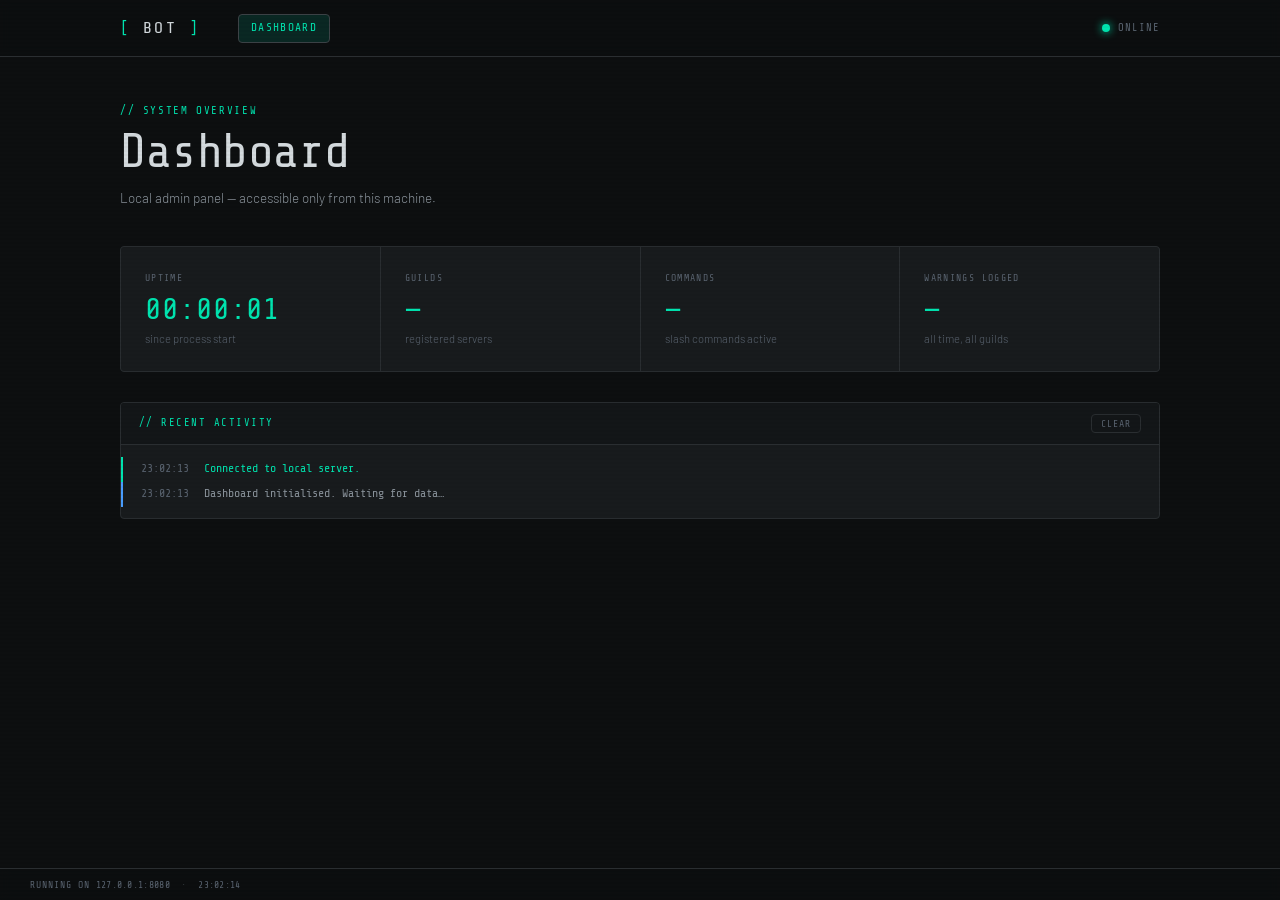
==== web/index.html @ 392c6cf1 "basic web stuff" ====
<!DOCTYPE html>
<html lang="en">
<head>
    <meta charset="UTF-8">
    <meta name="viewport" content="width=device-width, initial-scale=1.0">
    <title>Bot Dashboard</title>
    <link rel="stylesheet" href="style.css">
</head>
<body>

    <div class="scanline"></div>

    <header class="site-header">
        <div class="header-inner">
            <div class="logo">
                <span class="logo-bracket">[</span>
                <span class="logo-text">BOT</span>
                <span class="logo-bracket">]</span>
            </div>
            <nav class="site-nav">
                <a href="index.html" class="nav-link active">Dashboard</a>
                <!-- Add more nav links here as you add pages -->
            </nav>
            <div class="status-badge">
                <span class="status-dot" id="status-dot"></span>
                <span class="status-label" id="status-label">connecting…</span>
            </div>
        </div>
    </header>

    <main class="main-content">

        <section class="hero">
            <p class="hero-eyebrow">// system overview</p>
            <h1 class="hero-title">Dashboard</h1>
            <p class="hero-sub">Local admin panel &mdash; accessible only from this machine.</p>
        </section>

        <div class="card-grid">

            <div class="card" id="card-uptime">
                <div class="card-label">Uptime</div>
                <div class="card-value mono" id="uptime-value">--:--:--</div>
                <div class="card-sub">since process start</div>
            </div>

            <div class="card" id="card-guilds">
                <div class="card-label">Guilds</div>
                <div class="card-value mono" id="guilds-value">&mdash;</div>
                <div class="card-sub">registered servers</div>
            </div>

            <div class="card" id="card-commands">
                <div class="card-label">Commands</div>
                <div class="card-value mono" id="commands-value">&mdash;</div>
                <div class="card-sub">slash commands active</div>
            </div>

            <div class="card" id="card-warnings">
                <div class="card-label">Warnings Logged</div>
                <div class="card-value mono" id="warnings-value">&mdash;</div>
                <div class="card-sub">all time, all guilds</div>
            </div>

        </div>

        <section class="log-section">
            <div class="log-header">
                <span class="log-title">// recent activity</span>
                <button class="log-clear-btn" id="log-clear">clear</button>
            </div>
            <div class="log-body" id="log-body">
                <div class="log-line log-info">
                    <span class="log-time" id="init-time"></span>
                    <span class="log-msg">Dashboard initialised. Waiting for data&hellip;</span>
                </div>
            </div>
        </section>

    </main>

    <footer class="site-footer">
        <span>running on <span class="mono">127.0.0.1:8080</span></span>
        <span class="footer-sep">&middot;</span>
        <span id="footer-time" class="mono"></span>
    </footer>

    <script src="script.js"></script>
</body>
</html>
---- web/style.css ----
/* ============================================================
   style.css  –  shared styles for all dashboard pages
   Aesthetic: dark terminal / industrial monochrome
   ============================================================ */

/* ── Google Fonts ─────────────────────────────────────────── */
@import url('https://fonts.googleapis.com/css2?family=Share+Tech+Mono&family=Barlow:wght@300;400;600&display=swap');

/* ── Design tokens ────────────────────────────────────────── */
:root {
    --bg:           #0d0f10;
    --bg-raised:    #131618;
    --bg-card:      #181b1d;
    --border:       #2a2e31;
    --border-hi:    #3d4347;

    --text:         #d4dade;
    --text-muted:   #5a6470;
    --text-dim:     #8a939b;

    --accent:       #00e5b0;       /* teal-green */
    --accent-dim:   #00b38a;
    --accent-glow:  rgba(0, 229, 176, 0.12);

    --warn:         #f0a500;
    --danger:       #e05050;
    --info:         #4a9eff;

    --font-body:    'Barlow', sans-serif;
    --font-mono:    'Share Tech Mono', monospace;

    --radius:       4px;
    --transition:   160ms ease;
}

/* ── Reset ────────────────────────────────────────────────── */
*, *::before, *::after { box-sizing: border-box; margin: 0; padding: 0; }

html {
    font-size: 15px;
    scroll-behavior: smooth;
}

body {
    background: var(--bg);
    color: var(--text);
    font-family: var(--font-body);
    font-weight: 300;
    line-height: 1.6;
    min-height: 100vh;
    overflow-x: hidden;
}

/* ── CRT scanline overlay ─────────────────────────────────── */
.scanline {
    pointer-events: none;
    position: fixed;
    inset: 0;
    z-index: 9999;
    background: repeating-linear-gradient(
        to bottom,
        transparent 0px,
        transparent 2px,
        rgba(0,0,0,0.08) 2px,
        rgba(0,0,0,0.08) 4px
    );
    opacity: 0.35;
}

/* ── Typography helpers ───────────────────────────────────── */
.mono {
    font-family: var(--font-mono);
    letter-spacing: 0.03em;
}

/* ── Header ───────────────────────────────────────────────── */
.site-header {
    position: sticky;
    top: 0;
    z-index: 100;
    background: rgba(13, 15, 16, 0.92);
    border-bottom: 1px solid var(--border);
    backdrop-filter: blur(6px);
}

.header-inner {
    max-width: 1100px;
    margin: 0 auto;
    padding: 0 2rem;
    height: 56px;
    display: flex;
    align-items: center;
    gap: 2rem;
}

.logo {
    font-family: var(--font-mono);
    font-size: 1.1rem;
    letter-spacing: 0.15em;
    user-select: none;
}

.logo-bracket { color: var(--accent); }
.logo-text    { color: var(--text);   }

.site-nav {
    display: flex;
    gap: 0.25rem;
    margin-left: 0.5rem;
}

.nav-link {
    font-family: var(--font-mono);
    font-size: 0.75rem;
    text-transform: uppercase;
    letter-spacing: 0.12em;
    text-decoration: none;
    color: var(--text-muted);
    padding: 0.3rem 0.8rem;
    border: 1px solid transparent;
    border-radius: var(--radius);
    transition: color var(--transition), border-color var(--transition),
                background var(--transition);
}

.nav-link:hover,
.nav-link.active {
    color: var(--accent);
    border-color: var(--border-hi);
    background: var(--accent-glow);
}

/* Status badge – pushed to the right */
.status-badge {
    margin-left: auto;
    display: flex;
    align-items: center;
    gap: 0.5rem;
    font-family: var(--font-mono);
    font-size: 0.7rem;
    text-transform: uppercase;
    letter-spacing: 0.1em;
    color: var(--text-muted);
}

.status-dot {
    width: 8px;
    height: 8px;
    border-radius: 50%;
    background: var(--text-muted);
    transition: background var(--transition), box-shadow var(--transition);
}

.status-dot.online {
    background: var(--accent);
    box-shadow: 0 0 8px var(--accent);
    animation: pulse 2.4s ease-in-out infinite;
}

.status-dot.offline {
    background: var(--danger);
}

@keyframes pulse {
    0%, 100% { opacity: 1; }
    50%       { opacity: 0.4; }
}

/* ── Main layout ──────────────────────────────────────────── */
.main-content {
    max-width: 1100px;
    margin: 0 auto;
    padding: 3rem 2rem 5rem;
}

/* ── Hero ─────────────────────────────────────────────────── */
.hero {
    margin-bottom: 2.5rem;
    animation: fadeUp 0.5s ease both;
}

.hero-eyebrow {
    font-family: var(--font-mono);
    font-size: 0.72rem;
    color: var(--accent);
    letter-spacing: 0.15em;
    text-transform: uppercase;
    margin-bottom: 0.35rem;
}

.hero-title {
    font-family: var(--font-mono);
    font-size: clamp(2rem, 5vw, 3.2rem);
    font-weight: 400;
    color: var(--text);
    line-height: 1.15;
    letter-spacing: -0.01em;
}

.hero-sub {
    font-size: 0.9rem;
    color: var(--text-dim);
    margin-top: 0.5rem;
}

/* ── Stat cards ───────────────────────────────────────────── */
.card-grid {
    display: grid;
    grid-template-columns: repeat(auto-fill, minmax(220px, 1fr));
    gap: 1px;
    background: var(--border);
    border: 1px solid var(--border);
    border-radius: var(--radius);
    overflow: hidden;
    margin-bottom: 2rem;
}

.card {
    background: var(--bg-card);
    padding: 1.5rem 1.6rem;
    transition: background var(--transition);
}

.card:hover { background: var(--bg-raised); }

.card-label {
    font-family: var(--font-mono);
    font-size: 0.65rem;
    text-transform: uppercase;
    letter-spacing: 0.14em;
    color: var(--text-muted);
    margin-bottom: 0.6rem;
}

.card-value {
    font-size: 2rem;
    color: var(--accent);
    line-height: 1;
    margin-bottom: 0.4rem;
    transition: color var(--transition);
}

.card-sub {
    font-size: 0.75rem;
    color: var(--text-muted);
}

/* ── Activity log ─────────────────────────────────────────── */
.log-section {
    border: 1px solid var(--border);
    border-radius: var(--radius);
    background: var(--bg-card);
    overflow: hidden;
    animation: fadeUp 0.5s 0.1s ease both;
}

.log-header {
    display: flex;
    align-items: center;
    justify-content: space-between;
    padding: 0.75rem 1.2rem;
    border-bottom: 1px solid var(--border);
    background: var(--bg-raised);
}

.log-title {
    font-family: var(--font-mono);
    font-size: 0.7rem;
    text-transform: uppercase;
    letter-spacing: 0.14em;
    color: var(--accent);
}

.log-clear-btn {
    font-family: var(--font-mono);
    font-size: 0.65rem;
    text-transform: uppercase;
    letter-spacing: 0.1em;
    background: none;
    border: 1px solid var(--border);
    color: var(--text-muted);
    border-radius: var(--radius);
    padding: 0.2rem 0.6rem;
    cursor: pointer;
    transition: color var(--transition), border-color var(--transition);
}

.log-clear-btn:hover {
    color: var(--accent);
    border-color: var(--accent-dim);
}

.log-body {
    padding: 0.75rem 0;
    max-height: 320px;
    overflow-y: auto;
    scrollbar-width: thin;
    scrollbar-color: var(--border) transparent;
}

.log-body::-webkit-scrollbar       { width: 4px; }
.log-body::-webkit-scrollbar-thumb { background: var(--border); border-radius: 2px; }

.log-line {
    display: flex;
    gap: 1rem;
    padding: 0.25rem 1.2rem;
    font-family: var(--font-mono);
    font-size: 0.78rem;
    line-height: 1.5;
    animation: fadeIn 0.2s ease both;
    border-left: 2px solid transparent;
    transition: background var(--transition);
}

.log-line:hover { background: var(--bg-raised); }

.log-time {
    color: var(--text-muted);
    white-space: nowrap;
    min-width: 8ch;
    flex-shrink: 0;
}

.log-msg { color: var(--text-dim); }

/* Log level colours */
.log-info   { border-left-color: var(--info);   }
.log-warn   { border-left-color: var(--warn);   }
.log-warn .log-msg   { color: var(--warn);  }
.log-error  { border-left-color: var(--danger); }
.log-error .log-msg  { color: var(--danger); }
.log-ok     { border-left-color: var(--accent); }
.log-ok .log-msg     { color: var(--accent); }

/* ── Footer ───────────────────────────────────────────────── */
.site-footer {
    position: fixed;
    bottom: 0;
    left: 0;
    right: 0;
    background: rgba(13, 15, 16, 0.92);
    border-top: 1px solid var(--border);
    padding: 0.5rem 2rem;
    display: flex;
    align-items: center;
    gap: 0.75rem;
    font-family: var(--font-mono);
    font-size: 0.65rem;
    color: var(--text-muted);
    text-transform: uppercase;
    letter-spacing: 0.1em;
    backdrop-filter: blur(6px);
}

.footer-sep { color: var(--border-hi); }

/* ── Animations ───────────────────────────────────────────── */
@keyframes fadeUp {
    from { opacity: 0; transform: translateY(12px); }
    to   { opacity: 1; transform: translateY(0);    }
}

@keyframes fadeIn {
    from { opacity: 0; }
    to   { opacity: 1; }
}

/* ── Utility: blinking cursor ─────────────────────────────── */
.cursor::after {
    content: '▋';
    color: var(--accent);
    animation: blink 1s step-end infinite;
}

@keyframes blink {
    0%, 100% { opacity: 1; }
    50%       { opacity: 0; }
}

/* ── Responsive tweaks ────────────────────────────────────── */
@media (max-width: 640px) {
    .header-inner { padding: 0 1rem; gap: 1rem; }
    .main-content { padding: 2rem 1rem 4rem; }
    .card-grid    { grid-template-columns: 1fr 1fr; }
    .site-footer  { padding: 0.5rem 1rem; }
}
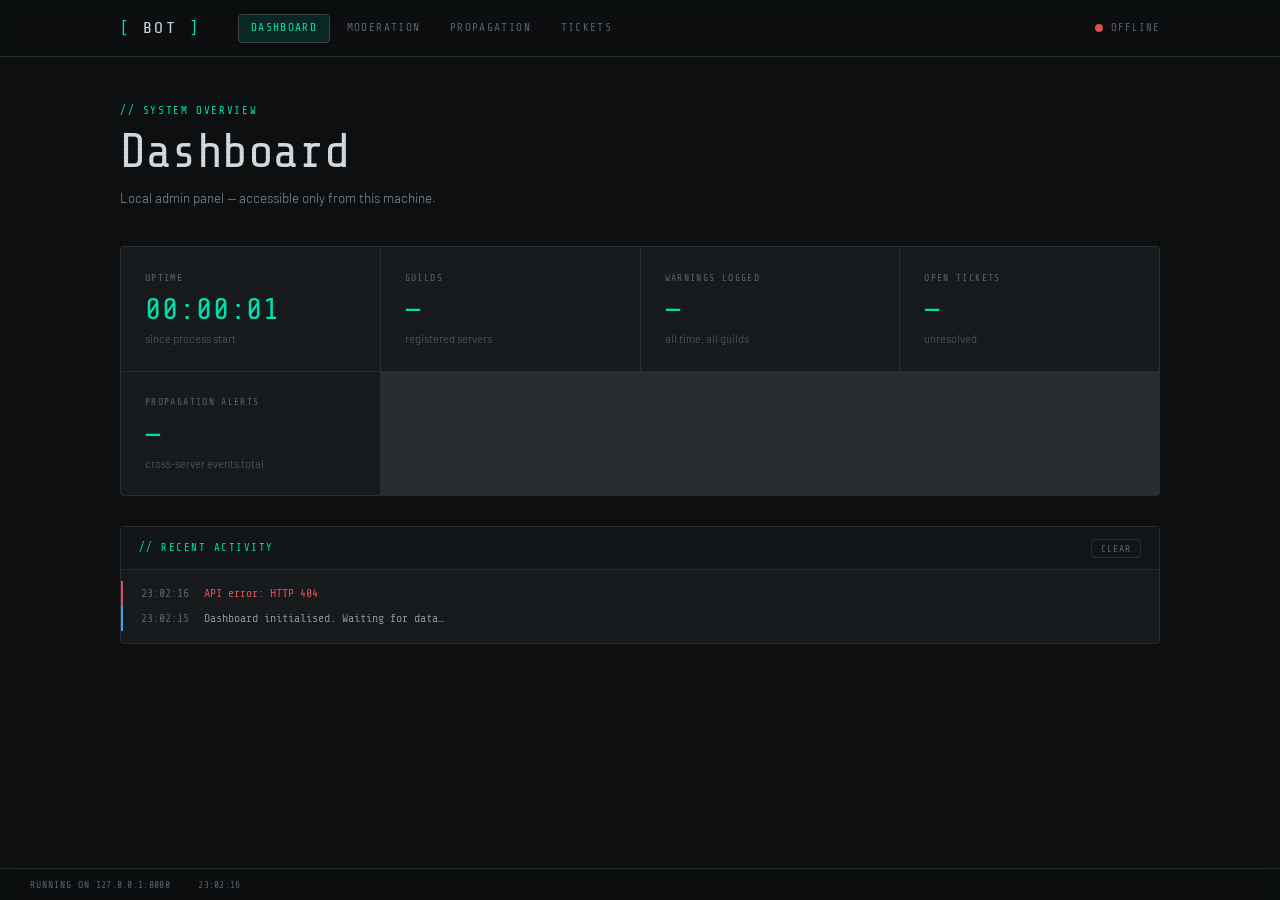
==== commit bc01f6e5: "MOAR WEB STUFF!!!" ====
--- a/web/index.html
+++ b/web/index.html
@@ -18,8 +18,10 @@
                 <span class="logo-bracket">]</span>
             </div>
             <nav class="site-nav">
-                <a href="index.html" class="nav-link active">Dashboard</a>
-                <!-- Add more nav links here as you add pages -->
+                <a href="index.html"       class="nav-link active">Dashboard</a>
+                <a href="moderation.html"  class="nav-link">Moderation</a>
+                <a href="propagation.html" class="nav-link">Propagation</a>
+                <a href="tickets.html"     class="nav-link">Tickets</a>
             </nav>
             <div class="status-badge">
                 <span class="status-dot" id="status-dot"></span>
@@ -37,31 +39,31 @@
         </section>
 
         <div class="card-grid">
-
             <div class="card" id="card-uptime">
                 <div class="card-label">Uptime</div>
                 <div class="card-value mono" id="uptime-value">--:--:--</div>
                 <div class="card-sub">since process start</div>
             </div>
-
             <div class="card" id="card-guilds">
                 <div class="card-label">Guilds</div>
                 <div class="card-value mono" id="guilds-value">&mdash;</div>
                 <div class="card-sub">registered servers</div>
             </div>
-
-            <div class="card" id="card-commands">
-                <div class="card-label">Commands</div>
-                <div class="card-value mono" id="commands-value">&mdash;</div>
-                <div class="card-sub">slash commands active</div>
-            </div>
-
             <div class="card" id="card-warnings">
                 <div class="card-label">Warnings Logged</div>
                 <div class="card-value mono" id="warnings-value">&mdash;</div>
                 <div class="card-sub">all time, all guilds</div>
             </div>
-
+            <div class="card" id="card-tickets">
+                <div class="card-label">Open Tickets</div>
+                <div class="card-value mono" id="tickets-value">&mdash;</div>
+                <div class="card-sub">unresolved</div>
+            </div>
+            <div class="card" id="card-propagation">
+                <div class="card-label">Propagation Alerts</div>
+                <div class="card-value mono" id="prop-value">&mdash;</div>
+                <div class="card-sub">cross-server events total</div>
+            </div>
         </div>
 
         <section class="log-section">
@@ -86,5 +88,24 @@
     </footer>
 
     <script src="script.js"></script>
+    <script>
+    async function refreshStatus() {
+        const data = await apiGet('/api/status');
+        if (!data) { setStatus('offline'); return; }
+        setStatus('online');
+        setCardValue('card-guilds',      data.guild_count);
+        setCardValue('card-warnings',    data.warning_count);
+        setCardValue('card-tickets',     data.open_tickets);
+        setCardValue('card-propagation', data.propagation_events);
+        appendLog('Status refreshed.', LogLevel.OK);
+    }
+
+    document.addEventListener('DOMContentLoaded', () => {
+        startFooterClock();
+        startUptimeClock();
+        refreshStatus();
+        setInterval(refreshStatus, 15000);
+    });
+    </script>
 </body>
 </html>
--- a/web/style.css
+++ b/web/style.css
@@ -384,4 +384,594 @@
     .main-content { padding: 2rem 1rem 4rem; }
     .card-grid    { grid-template-columns: 1fr 1fr; }
     .site-footer  { padding: 0.5rem 1rem; }
+}
+
+/* ============================================================
+   EXTENDED STYLES – tables, filters, pages, components
+   ============================================================ */
+
+/* ── Filter bar ───────────────────────────────────────────── */
+.filter-bar {
+    display: flex;
+    align-items: flex-end;
+    flex-wrap: wrap;
+    gap: 1rem 1.5rem;
+    margin-bottom: 1.5rem;
+    padding: 1rem 1.2rem;
+    background: var(--bg-card);
+    border: 1px solid var(--border);
+    border-radius: var(--radius);
+    animation: fadeUp 0.4s ease both;
+}
+
+.filter-group {
+    display: flex;
+    flex-direction: column;
+    gap: 0.3rem;
+}
+
+.filter-label {
+    font-family: var(--font-mono);
+    font-size: 0.6rem;
+    text-transform: uppercase;
+    letter-spacing: 0.14em;
+    color: var(--text-muted);
+}
+
+.filter-select {
+    font-family: var(--font-mono);
+    font-size: 0.78rem;
+    background: var(--bg-raised);
+    color: var(--text);
+    border: 1px solid var(--border);
+    border-radius: var(--radius);
+    padding: 0.35rem 0.7rem;
+    outline: none;
+    cursor: pointer;
+    transition: border-color var(--transition);
+    min-width: 200px;
+}
+.filter-select:focus { border-color: var(--accent-dim); }
+
+.filter-input {
+    font-family: var(--font-mono);
+    font-size: 0.78rem;
+    background: var(--bg-raised);
+    color: var(--text);
+    border: 1px solid var(--border);
+    border-radius: var(--radius);
+    padding: 0.35rem 0.7rem;
+    outline: none;
+    transition: border-color var(--transition);
+    min-width: 200px;
+}
+.filter-input.small { min-width: 140px; }
+.filter-input:focus  { border-color: var(--accent-dim); }
+.filter-input::placeholder { color: var(--text-muted); }
+
+/* ── Tab bar ──────────────────────────────────────────────── */
+.tab-bar {
+    display: flex;
+    gap: 2px;
+}
+
+.tab {
+    font-family: var(--font-mono);
+    font-size: 0.68rem;
+    text-transform: uppercase;
+    letter-spacing: 0.1em;
+    background: var(--bg-raised);
+    color: var(--text-muted);
+    border: 1px solid var(--border);
+    border-radius: var(--radius);
+    padding: 0.28rem 0.65rem;
+    cursor: pointer;
+    transition: color var(--transition), background var(--transition),
+                border-color var(--transition);
+    white-space: nowrap;
+}
+.tab:hover  { color: var(--text); border-color: var(--border-hi); }
+.tab.active {
+    color: var(--accent);
+    background: var(--accent-glow);
+    border-color: var(--accent-dim);
+}
+
+.tab-emoji { font-size: 0.75rem; }
+
+/* ── Buttons ──────────────────────────────────────────────── */
+.btn-refresh {
+    font-family: var(--font-mono);
+    font-size: 0.7rem;
+    background: none;
+    border: 1px solid var(--border);
+    color: var(--text-muted);
+    border-radius: var(--radius);
+    padding: 0.35rem 0.8rem;
+    cursor: pointer;
+    margin-left: auto;
+    transition: color var(--transition), border-color var(--transition);
+}
+.btn-refresh:hover { color: var(--accent); border-color: var(--accent-dim); }
+.btn-refresh.small { padding: 0.2rem 0.5rem; font-size: 0.65rem; margin-left: 0; }
+
+.btn-primary {
+    font-family: var(--font-mono);
+    font-size: 0.72rem;
+    background: var(--accent-glow);
+    color: var(--accent);
+    border: 1px solid var(--accent-dim);
+    border-radius: var(--radius);
+    padding: 0.35rem 0.9rem;
+    cursor: pointer;
+    transition: background var(--transition), box-shadow var(--transition);
+}
+.btn-primary:hover { background: rgba(0,229,176,0.2); box-shadow: 0 0 8px var(--accent-glow); }
+
+.btn-danger {
+    font-family: var(--font-mono);
+    font-size: 0.72rem;
+    background: rgba(224,80,80,0.1);
+    color: var(--danger);
+    border: 1px solid rgba(224,80,80,0.35);
+    border-radius: var(--radius);
+    padding: 0.35rem 0.9rem;
+    cursor: pointer;
+    transition: background var(--transition);
+}
+.btn-danger:hover { background: rgba(224,80,80,0.2); }
+
+.btn-sm {
+    font-family: var(--font-mono);
+    font-size: 0.65rem;
+    border-radius: var(--radius);
+    padding: 0.18rem 0.55rem;
+    cursor: pointer;
+    border: 1px solid;
+    transition: background var(--transition);
+}
+.btn-sm.btn-danger-sm { background: rgba(224,80,80,0.08); color: var(--danger); border-color: rgba(224,80,80,0.3); }
+.btn-sm.btn-danger-sm:hover { background: rgba(224,80,80,0.2); }
+.btn-sm.btn-ok  { background: var(--accent-glow); color: var(--accent); border-color: var(--accent-dim); }
+.btn-sm.btn-ok:hover { background: rgba(0,229,176,0.2); }
+
+/* ── Page buttons ─────────────────────────────────────────── */
+.btn-page {
+    font-family: var(--font-mono);
+    font-size: 0.68rem;
+    background: none;
+    border: 1px solid var(--border);
+    color: var(--text-muted);
+    border-radius: var(--radius);
+    padding: 0.28rem 0.7rem;
+    cursor: pointer;
+    transition: color var(--transition), border-color var(--transition);
+}
+.btn-page:hover:not(:disabled) { color: var(--accent); border-color: var(--accent-dim); }
+.btn-page:disabled { opacity: 0.3; cursor: default; }
+
+.pagination {
+    display: flex;
+    align-items: center;
+    gap: 1rem;
+    margin-top: 1rem;
+}
+.page-info {
+    font-family: var(--font-mono);
+    font-size: 0.68rem;
+    color: var(--text-muted);
+}
+
+/* ── Data tables ──────────────────────────────────────────── */
+.table-container {
+    border: 1px solid var(--border);
+    border-radius: var(--radius);
+    overflow: hidden;
+    animation: fadeUp 0.4s 0.05s ease both;
+    margin-bottom: 1rem;
+}
+
+.table-status {
+    padding: 2rem;
+    text-align: center;
+    font-family: var(--font-mono);
+    font-size: 0.75rem;
+    color: var(--text-muted);
+}
+
+.data-table {
+    width: 100%;
+    border-collapse: collapse;
+    font-size: 0.82rem;
+}
+
+.data-table thead tr {
+    background: var(--bg-raised);
+    border-bottom: 1px solid var(--border);
+}
+
+.data-table th {
+    font-family: var(--font-mono);
+    font-size: 0.62rem;
+    text-transform: uppercase;
+    letter-spacing: 0.12em;
+    color: var(--text-muted);
+    padding: 0.6rem 1rem;
+    text-align: left;
+    white-space: nowrap;
+    font-weight: 400;
+}
+
+.data-table td {
+    padding: 0.55rem 1rem;
+    border-bottom: 1px solid rgba(42,46,49,0.6);
+    vertical-align: top;
+    line-height: 1.4;
+}
+
+.data-table tr:last-child td { border-bottom: none; }
+
+.data-table tbody tr {
+    transition: background var(--transition);
+}
+.data-table tbody tr:hover { background: var(--bg-raised); }
+.data-table tbody tr.clickable-row { cursor: pointer; }
+
+.col-time   { min-width: 140px; }
+.col-action { min-width: 90px;  }
+.col-id     { min-width: 100px; }
+.col-id-sm  { min-width: 50px;  }
+.col-reason { width: 100%;      }
+
+.muted   { color: var(--text-muted); }
+.reason-cell { color: var(--text-dim); max-width: 320px; word-break: break-word; }
+.subject-cell { font-weight: 400; max-width: 240px; word-break: break-word; }
+.empty-row { text-align: center; color: var(--text-muted); font-family: var(--font-mono); font-size: 0.75rem; }
+.unassigned { color: var(--text-muted); }
+
+.copyable { cursor: pointer; }
+.copyable:hover { color: var(--accent); }
+
+/* ── Badges ───────────────────────────────────────────────── */
+.badge {
+    display: inline-block;
+    font-family: var(--font-mono);
+    font-size: 0.62rem;
+    text-transform: uppercase;
+    letter-spacing: 0.08em;
+    padding: 0.15rem 0.45rem;
+    border-radius: 2px;
+    border: 1px solid;
+    white-space: nowrap;
+}
+
+/* action type badges */
+.badge-action-0 { color: var(--warn);   border-color: rgba(240,165,0,0.4);   background: rgba(240,165,0,0.08); }
+.badge-action-1 { color: var(--info);   border-color: rgba(74,158,255,0.4);  background: rgba(74,158,255,0.08); }
+.badge-action-2 { color: var(--danger); border-color: rgba(224,80,80,0.4);   background: rgba(224,80,80,0.08); }
+.badge-action-3 { color: #c084fc;       border-color: rgba(192,132,252,0.4); background: rgba(192,132,252,0.08); }
+
+/* ticket status */
+.status-open      { color: var(--accent); border-color: var(--accent-dim); background: var(--accent-glow); }
+.status-progress  { color: var(--info);   border-color: rgba(74,158,255,0.4); background: rgba(74,158,255,0.08); }
+.status-pending   { color: var(--warn);   border-color: rgba(240,165,0,0.4);  background: rgba(240,165,0,0.08); }
+.status-resolved  { color: var(--text-muted); border-color: var(--border); background: transparent; }
+.status-closed    { color: var(--text-muted); border-color: var(--border); background: transparent; opacity: 0.6; }
+
+/* ticket priority */
+.pri-low    { color: var(--text-muted); border-color: var(--border);          background: transparent; }
+.pri-medium { color: var(--info);       border-color: rgba(74,158,255,0.3);   background: rgba(74,158,255,0.06); }
+.pri-high   { color: var(--warn);       border-color: rgba(240,165,0,0.3);    background: rgba(240,165,0,0.06); }
+.pri-urgent { color: var(--danger);     border-color: rgba(224,80,80,0.3);    background: rgba(224,80,80,0.06); }
+
+/* propagation badges */
+.badge-ok      { color: var(--accent); border-color: var(--accent-dim); background: var(--accent-glow); }
+.badge-muted   { color: var(--text-muted); border-color: var(--border); background: transparent; }
+.badge-danger  { color: var(--danger);  border-color: rgba(224,80,80,0.4); background: rgba(224,80,80,0.08); }
+
+/* ── Warning lookup sub-section ───────────────────────────── */
+.sub-section {
+    border: 1px solid var(--border);
+    border-radius: var(--radius);
+    background: var(--bg-card);
+    overflow: hidden;
+    margin-bottom: 1.5rem;
+    animation: fadeUp 0.4s ease both;
+}
+
+.sub-section-header {
+    padding: 0.6rem 1.2rem;
+    background: var(--bg-raised);
+    border-bottom: 1px solid var(--border);
+}
+
+.sub-section-title {
+    font-family: var(--font-mono);
+    font-size: 0.68rem;
+    text-transform: uppercase;
+    letter-spacing: 0.14em;
+    color: var(--accent);
+}
+
+.lookup-row {
+    display: flex;
+    gap: 0.5rem;
+    padding: 0.8rem 1.2rem;
+    border-bottom: 1px solid var(--border);
+}
+
+#warning-results { padding: 0; }
+#warning-results .data-table { border: none; }
+.lookup-loading, .lookup-empty, .lookup-error {
+    font-family: var(--font-mono);
+    font-size: 0.75rem;
+    color: var(--text-muted);
+    padding: 0.8rem 1.2rem;
+}
+.lookup-count {
+    font-family: var(--font-mono);
+    font-size: 0.68rem;
+    color: var(--accent);
+    padding: 0.5rem 1.2rem 0;
+    letter-spacing: 0.08em;
+}
+
+/* ── Split layout (propagation page) ─────────────────────── */
+.split-layout {
+    display: grid;
+    grid-template-columns: 320px 1fr;
+    gap: 1px;
+    background: var(--border);
+    border: 1px solid var(--border);
+    border-radius: var(--radius);
+    overflow: hidden;
+    margin-bottom: 1.5rem;
+    animation: fadeUp 0.4s ease both;
+}
+
+.split-pane {
+    background: var(--bg-card);
+    min-width: 0;
+}
+
+.pane-header {
+    display: flex;
+    align-items: center;
+    justify-content: space-between;
+    padding: 0.65rem 1.2rem;
+    background: var(--bg-raised);
+    border-bottom: 1px solid var(--border);
+}
+
+.pane-title {
+    font-family: var(--font-mono);
+    font-size: 0.68rem;
+    text-transform: uppercase;
+    letter-spacing: 0.14em;
+    color: var(--accent);
+}
+
+.pane-actions {
+    display: flex;
+    gap: 0.5rem;
+    align-items: center;
+}
+
+.pane-divider { border-top: 1px solid var(--border); margin: 0.25rem 0; }
+
+.pane-loading, .pane-empty, .pane-error {
+    font-family: var(--font-mono);
+    font-size: 0.72rem;
+    color: var(--text-muted);
+    padding: 1rem 1.2rem;
+}
+
+/* Guild rows */
+.guild-row {
+    display: flex;
+    align-items: center;
+    gap: 0.6rem;
+    padding: 0.65rem 1.2rem;
+    border-bottom: 1px solid rgba(42,46,49,0.5);
+    transition: background var(--transition);
+    flex-wrap: wrap;
+}
+.guild-row:hover { background: var(--bg-raised); }
+.guild-row.guild-blocked { opacity: 0.65; }
+
+.guild-info {
+    display: flex;
+    flex-direction: column;
+    gap: 0.1rem;
+    flex: 1;
+    min-width: 0;
+}
+.guild-id { font-size: 0.8rem; color: var(--text); }
+.guild-full { font-size: 0.62rem; overflow: hidden; text-overflow: ellipsis; }
+.guild-channel { font-size: 0.62rem; }
+
+.guild-badges { display: flex; gap: 0.3rem; flex-shrink: 0; }
+.guild-actions { flex-shrink: 0; }
+
+/* Block form */
+.block-form {
+    display: flex;
+    flex-direction: column;
+    gap: 0.4rem;
+    padding: 0.8rem 1.2rem;
+}
+
+.feedback-msg {
+    font-family: var(--font-mono);
+    font-size: 0.68rem;
+    padding: 0.4rem 1.2rem;
+}
+.feedback-error { color: var(--danger); }
+.feedback-ok    { color: var(--accent); }
+
+/* Evidence link */
+.evidence-link {
+    display: block;
+    font-size: 0.68rem;
+    color: var(--info);
+    text-decoration: none;
+    margin-top: 0.2rem;
+    opacity: 0.75;
+    transition: opacity var(--transition);
+}
+.evidence-link:hover { opacity: 1; }
+
+/* Section header (propagation blocked panel) */
+.section-header {
+    display: flex;
+    align-items: center;
+    gap: 0.75rem;
+    padding: 0.5rem 0;
+    margin-top: 0.5rem;
+    margin-bottom: 0.5rem;
+}
+.section-title {
+    font-family: var(--font-mono);
+    font-size: 0.68rem;
+    text-transform: uppercase;
+    letter-spacing: 0.14em;
+    color: var(--accent);
+}
+
+/* ── Ticket detail drawer ─────────────────────────────────── */
+.detail-drawer {
+    border: 1px solid var(--border);
+    border-radius: var(--radius);
+    background: var(--bg-card);
+    margin-top: 1rem;
+    overflow: hidden;
+    animation: fadeUp 0.25s ease both;
+}
+
+.drawer-header {
+    display: flex;
+    align-items: center;
+    justify-content: space-between;
+    padding: 0.65rem 1.2rem;
+    background: var(--bg-raised);
+    border-bottom: 1px solid var(--border);
+}
+
+.drawer-title {
+    font-family: var(--font-mono);
+    font-size: 0.78rem;
+    color: var(--accent);
+    letter-spacing: 0.06em;
+}
+
+.drawer-close {
+    background: none;
+    border: none;
+    color: var(--text-muted);
+    cursor: pointer;
+    font-size: 0.85rem;
+    transition: color var(--transition);
+    padding: 0.1rem 0.3rem;
+}
+.drawer-close:hover { color: var(--text); }
+
+.drawer-body {
+    padding: 1.2rem;
+}
+
+.drawer-loading, .drawer-error {
+    font-family: var(--font-mono);
+    font-size: 0.75rem;
+    color: var(--text-muted);
+}
+
+/* Detail grid inside drawer */
+.detail-grid {
+    display: grid;
+    grid-template-columns: 140px 1fr;
+    gap: 0 0;
+    border: 1px solid var(--border);
+    border-radius: var(--radius);
+    overflow: hidden;
+    margin-bottom: 1.2rem;
+    font-size: 0.82rem;
+}
+
+.detail-row {
+    display: contents;
+}
+
+.detail-label {
+    font-family: var(--font-mono);
+    font-size: 0.65rem;
+    text-transform: uppercase;
+    letter-spacing: 0.1em;
+    color: var(--text-muted);
+    background: var(--bg-raised);
+    padding: 0.55rem 0.9rem;
+    border-bottom: 1px solid var(--border);
+    display: flex;
+    align-items: center;
+}
+
+.detail-value {
+    padding: 0.55rem 0.9rem;
+    border-bottom: 1px solid var(--border);
+    display: flex;
+    align-items: center;
+    word-break: break-word;
+}
+
+.detail-row:last-child .detail-label,
+.detail-row:last-child .detail-value { border-bottom: none; }
+
+/* Notes */
+.notes-section { margin-top: 0; }
+.notes-title {
+    font-family: var(--font-mono);
+    font-size: 0.65rem;
+    text-transform: uppercase;
+    letter-spacing: 0.14em;
+    color: var(--accent);
+    margin-bottom: 0.6rem;
+}
+.notes-empty {
+    font-family: var(--font-mono);
+    font-size: 0.72rem;
+    color: var(--text-muted);
+}
+
+.note-card {
+    border: 1px solid var(--border);
+    border-radius: var(--radius);
+    padding: 0.7rem 0.9rem;
+    margin-bottom: 0.5rem;
+    background: var(--bg-raised);
+    transition: border-color var(--transition);
+}
+.note-card:hover { border-color: var(--border-hi); }
+.note-card.note-pinned { border-color: rgba(240,165,0,0.4); }
+
+.note-meta {
+    display: flex;
+    align-items: center;
+    gap: 0.5rem;
+    margin-bottom: 0.35rem;
+    font-family: var(--font-mono);
+    font-size: 0.65rem;
+}
+.note-pin { font-size: 0.75rem; }
+.note-author { color: var(--text); }
+.note-time { color: var(--text-muted); }
+.note-content { font-size: 0.82rem; color: var(--text-dim); line-height: 1.5; }
+
+/* ── Responsive ───────────────────────────────────────────── */
+@media (max-width: 900px) {
+    .split-layout { grid-template-columns: 1fr; }
+}
+@media (max-width: 640px) {
+    .filter-bar { gap: 0.75rem; }
+    .tab-bar    { flex-wrap: wrap; }
+    .detail-grid { grid-template-columns: 1fr; }
+    .detail-label { border-bottom: none; padding-bottom: 0; }
 }
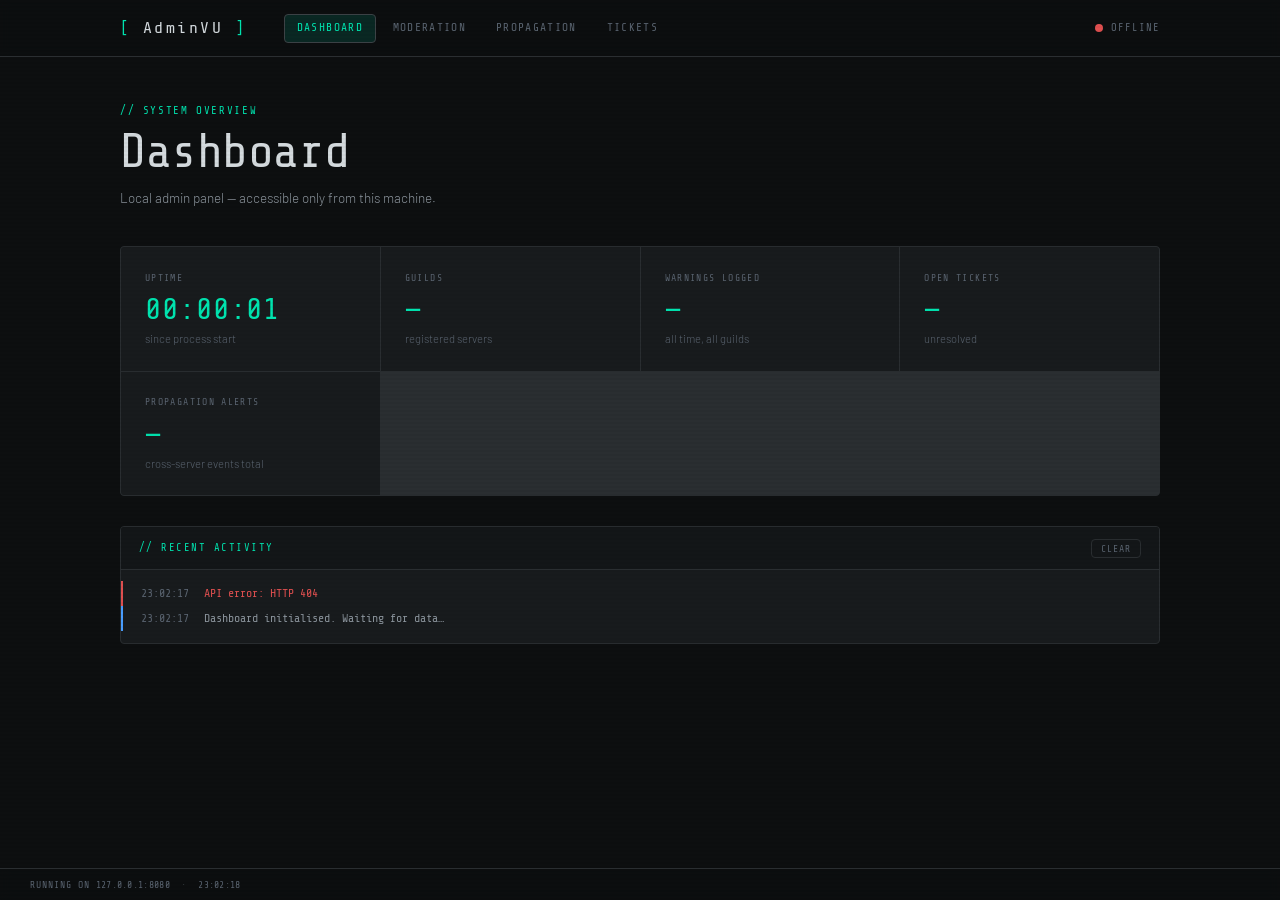
==== commit b0cb1847: "add fun" ====
--- a/web/index.html
+++ b/web/index.html
@@ -14,7 +14,7 @@
         <div class="header-inner">
             <div class="logo">
                 <span class="logo-bracket">[</span>
-                <span class="logo-text">BOT</span>
+                <span class="logo-text">AdminVU</span>
                 <span class="logo-bracket">]</span>
             </div>
             <nav class="site-nav">
